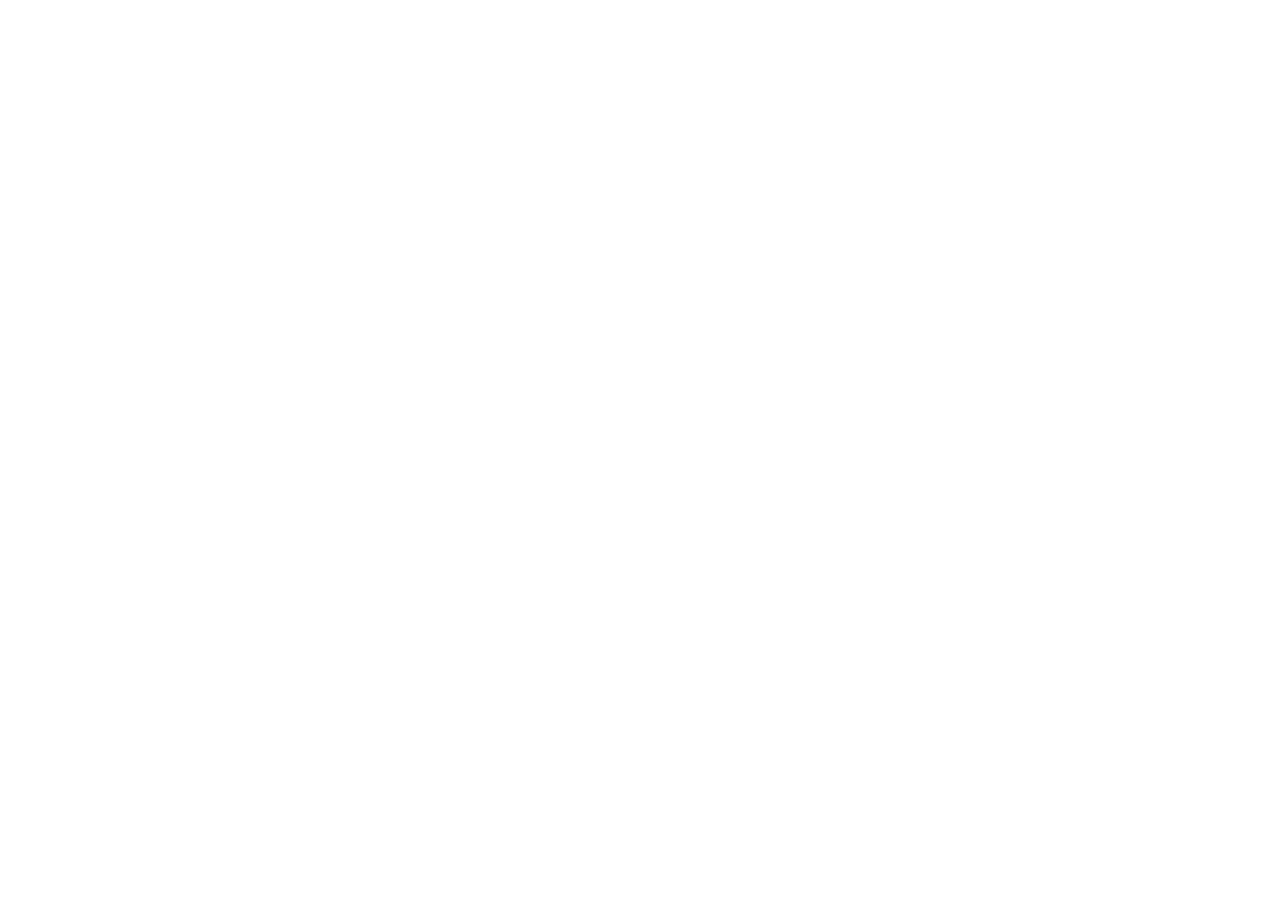
==== budget.html @ e86b0a97 "210-12" ====
<!DOCTYPE html>
<html lang="en">
<head>
    <meta charset="UTF-8">
    <meta http-equiv="X-UA-Compatible" content="IE=edge">
    <meta name="viewport" content="width=device-width, initial-scale=1.0">
    <title>Budget Manager - Independency</title>
</head>
<body>
    
</body>
</html>
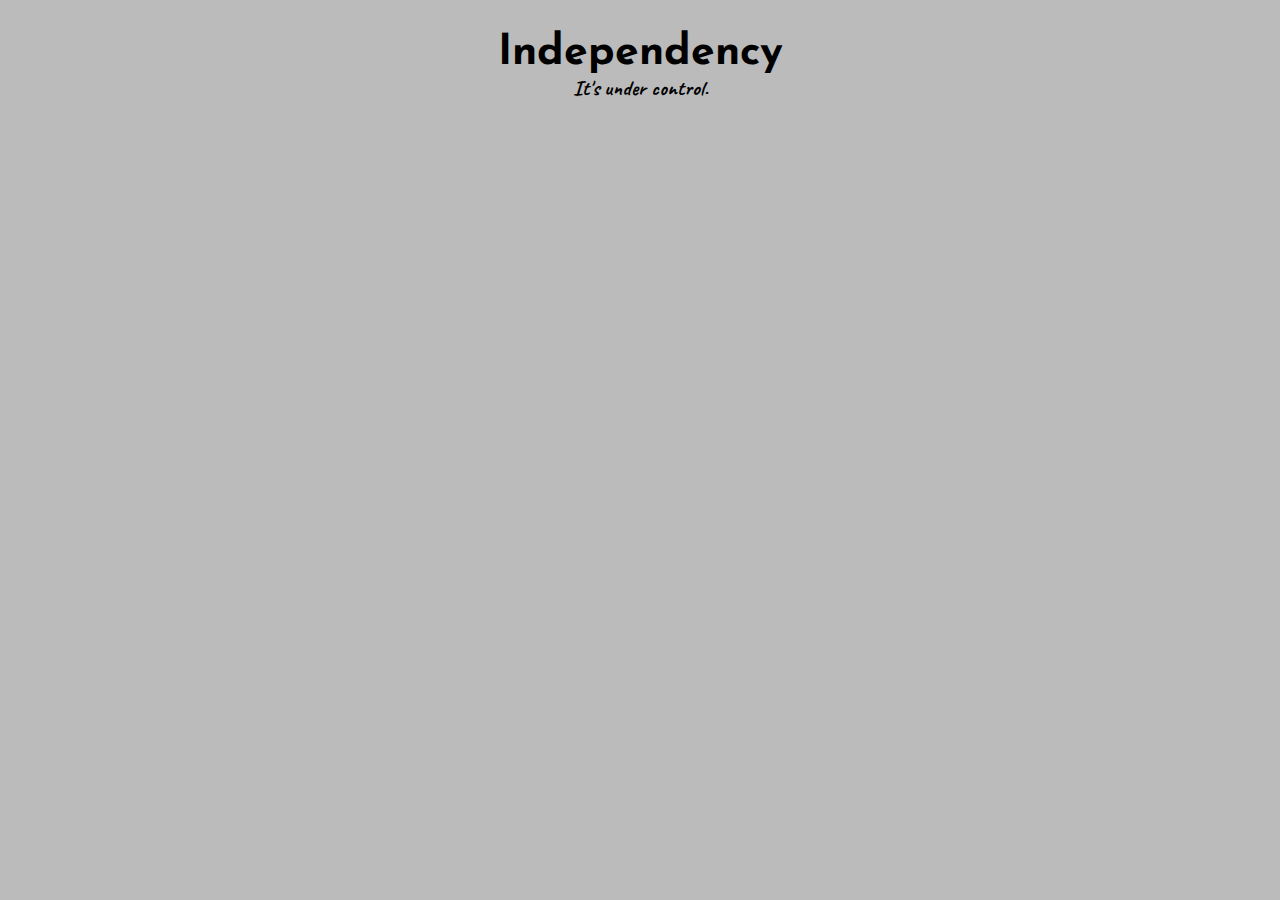
==== commit a932bef0: "reload.js" ====
--- a/budget.html
+++ b/budget.html
@@ -5,8 +5,15 @@
     <meta http-equiv="X-UA-Compatible" content="IE=edge">
     <meta name="viewport" content="width=device-width, initial-scale=1.0">
     <title>Budget Manager - Independency</title>
+    <link rel="stylesheet" href="style.css">
+    <script src="reload.js"></script>
 </head>
-<body>
-    
+<body class="content">
+    <div class="body" style="align-items: unset;">
+        <header class="logo">
+            <h1 class="title">Independency</h1>
+            <h3 class="tagline">It's under control.</h3>
+          </header>
+    </div>
 </body>
 </html>--- a/style.css
+++ b/style.css
@@ -0,0 +1,70 @@
+@import url('https://fonts.googleapis.com/css2?family=Caveat&family=Josefin+Sans:ital@0;1&family=Source+Sans+Pro:ital@0;1&display=swap');
+:root {
+    --ksu-purple: #7851a9;
+}
+html, body, .content, #main {
+    width:100%;
+    height:100%;
+    background:#bbb;
+    font-family: "Source Sans Pro", sans-serif;
+    margin:0;
+    position: relative;
+    font-size: 16px;
+}
+a {
+  text-decoration: none;
+  color: var(--ksu-purple);
+}
+.content {
+  display: flex;
+  flex-direction: column;
+}
+.body {
+  display: flex;
+  align-items: center;
+  justify-content: center;
+  flex: 1 0 auto;
+}
+.homelink {
+  display: block;
+  padding: 4px;
+  margin: 4px;
+  font-size: 18px;
+}
+.homelink:hover {
+  transform: scale(1.2) translateX(16px);
+}
+.homelink:before {
+  content: "•";
+  font-size: 24px;
+  margin-right: 8px;
+}
+h1, h3 {
+  margin-left: auto;
+  margin-right: auto;
+  width: fit-content;
+}
+.title {
+  font-family: "Josefin Sans", sans-serif;
+}
+.tagline {
+  font-family: "Caveat";
+  font-size: 16pt;
+}
+h1 {
+  font-size: 32pt;
+}
+.logo {
+  margin: 32px 0;
+}
+.logo > * {
+  margin: 0 auto;
+}
+.greeting {
+  margin-left: auto;
+  margin-right: auto;
+  width: fit-content;
+  display: block;
+}
+
+/** budget-specific **/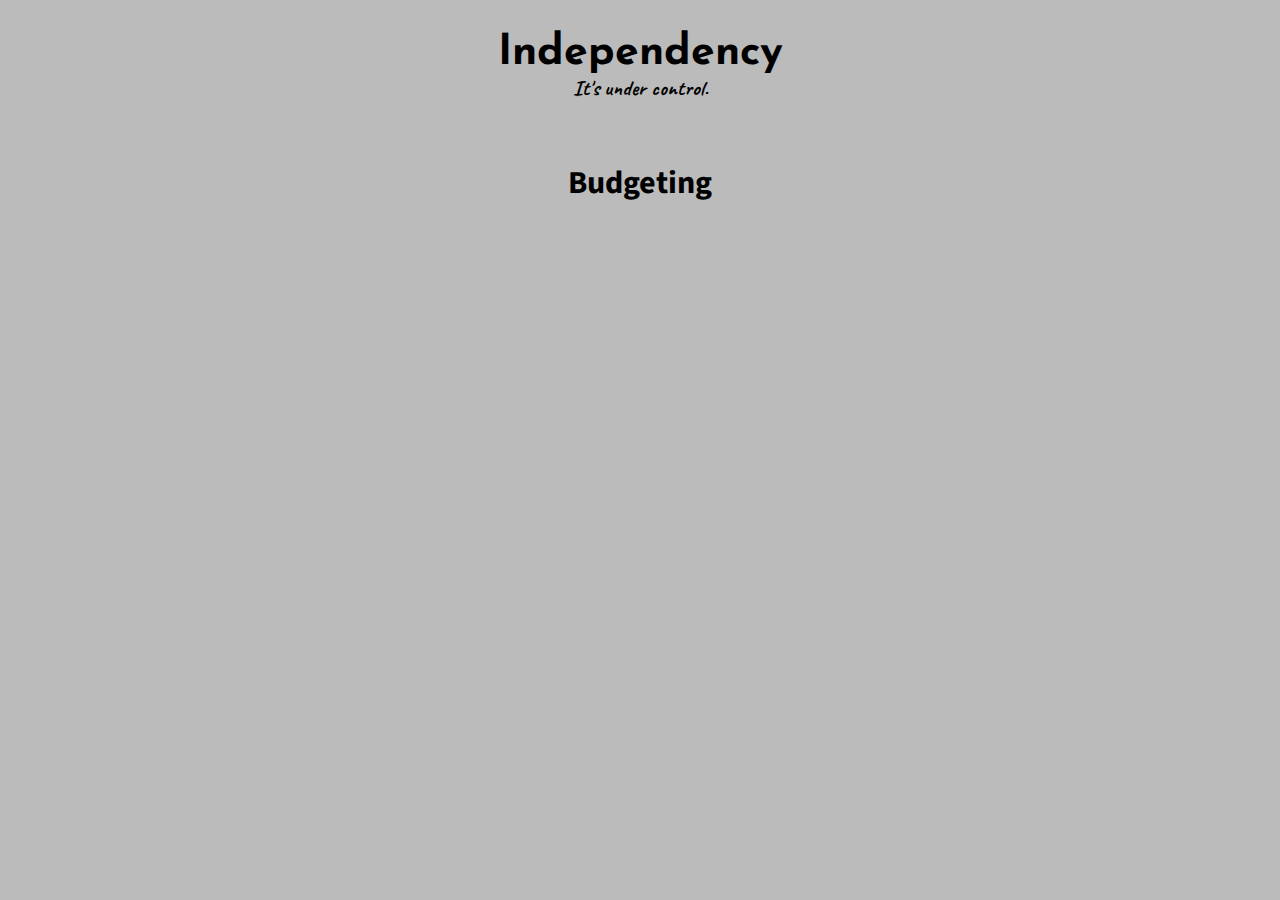
==== commit 7c665f91: "fefs" ====
--- a/budget.html
+++ b/budget.html
@@ -1,19 +1,20 @@
 <!DOCTYPE html>
 <html lang="en">
 <head>
-    <meta charset="UTF-8">
-    <meta http-equiv="X-UA-Compatible" content="IE=edge">
-    <meta name="viewport" content="width=device-width, initial-scale=1.0">
-    <title>Budget Manager - Independency</title>
-    <link rel="stylesheet" href="style.css">
-    <script src="reload.js"></script>
+  <meta charset="UTF-8">
+  <meta http-equiv="X-UA-Compatible" content="IE=edge">
+  <meta name="viewport" content="width=device-width, initial-scale=1.0">
+  <title>Budget Manager - Independency</title>
+  <link rel="stylesheet" href="style.css">
+  <script src="reload.js"></script>
 </head>
 <body class="content">
-    <div class="body" style="align-items: unset;">
-        <header class="logo">
-            <h1 class="title">Independency</h1>
-            <h3 class="tagline">It's under control.</h3>
-          </header>
-    </div>
+  <div class="body" style="justify-content: unset;">
+    <header class="logo">
+      <h1 class="title">Independency</h1>
+      <h3 class="tagline">It's under control.</h3>
+    </header>
+    <h2>Budgeting</h2>
+  </div>
 </body>
 </html>--- a/style.css
+++ b/style.css
@@ -24,6 +24,7 @@
   align-items: center;
   justify-content: center;
   flex: 1 0 auto;
+  flex-direction: column;
 }
 .homelink {
   display: block;
@@ -56,6 +57,7 @@
 }
 .logo {
   margin: 32px 0;
+  display: block;
 }
 .logo > * {
   margin: 0 auto;
@@ -66,5 +68,8 @@
   width: fit-content;
   display: block;
 }
+h2 {
+  font-size: 32px;
+}
 
 /** budget-specific **/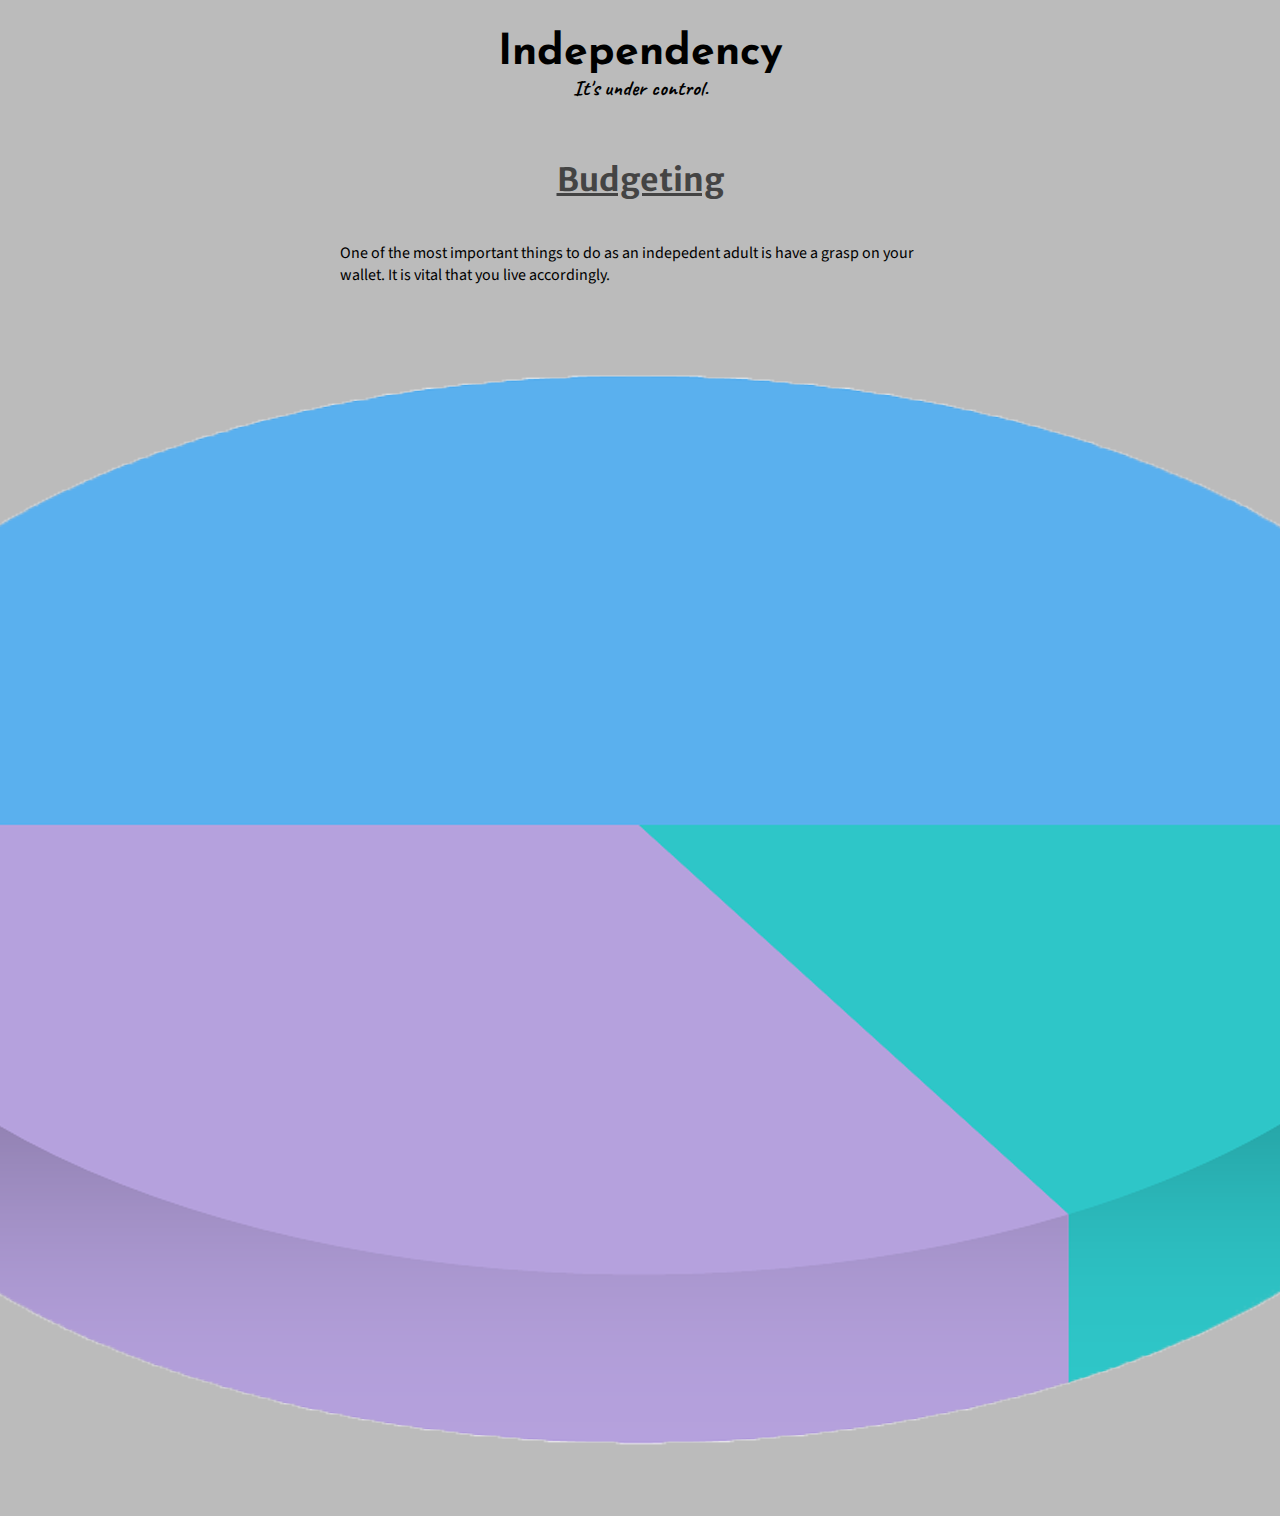
==== commit 8547b695: "311-12" ====
--- a/budget.html
+++ b/budget.html
@@ -15,6 +15,11 @@
       <h3 class="tagline">It's under control.</h3>
     </header>
     <h2>Budgeting</h2>
+    <p class="paragraph">
+      One of the most important things to do as an indepedent adult is have a grasp on your wallet. 
+      It is vital that you live accordingly.
+    </p>
+    <img src="3d-pie-chart.png" alt="A generic pie chart">
   </div>
 </body>
 </html>--- a/style.css
+++ b/style.css
@@ -1,4 +1,4 @@
-@import url('https://fonts.googleapis.com/css2?family=Caveat&family=Josefin+Sans:ital@0;1&family=Source+Sans+Pro:ital@0;1&display=swap');
+@import url('https://fonts.googleapis.com/css2?family=Caveat&family=Josefin+Sans:ital@0;1&family=Merriweather+Sans&family=Source+Sans+Pro:ital@0;1&display=swap');
 :root {
     --ksu-purple: #7851a9;
 }
@@ -70,6 +70,15 @@
 }
 h2 {
   font-size: 32px;
+  font-family: "Merriweather Sans", "Source Sans Pro", sans-serif;
+  color: #444;
+  text-decoration: underline;
+  padding: 0 4px;
+}
+.paragraph {
+  font-weight: 400;
+  width: 600px;
+  max-width: 60%;
 }
 
 /** budget-specific **/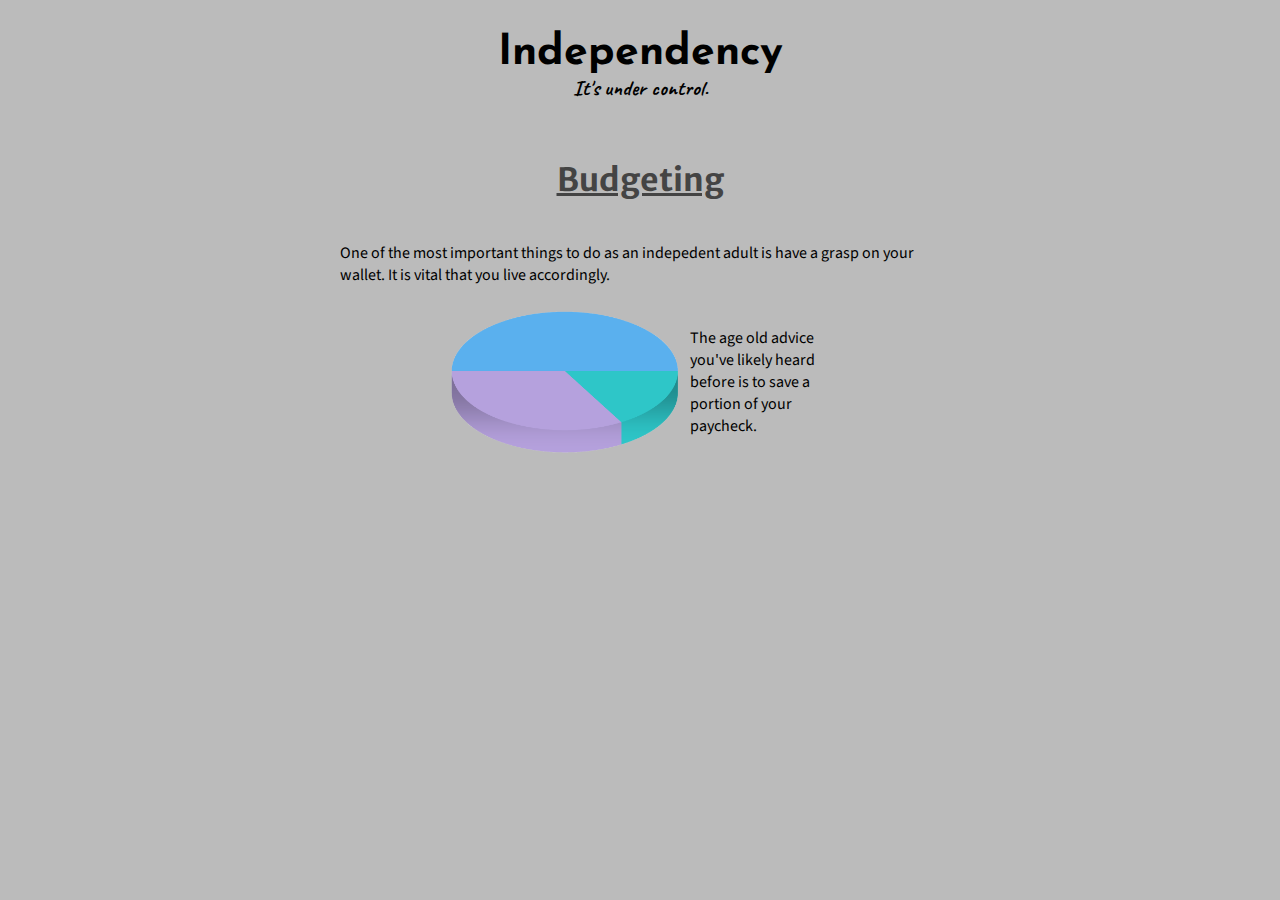
==== commit 10b3528d: "budgeting" ====
--- a/budget.html
+++ b/budget.html
@@ -19,7 +19,12 @@
       One of the most important things to do as an indepedent adult is have a grasp on your wallet. 
       It is vital that you live accordingly.
     </p>
-    <img src="3d-pie-chart.png" alt="A generic pie chart">
+    <div class="piebox">
+      <img src="3d-pie-chart.png" alt="A generic pie chart" class="pie">
+      <div class="piepbox">
+        <p class="paragraph"> The age old advice you've likely heard before is to save a portion of your paycheck.</p>
+      </div>
+    </div>
   </div>
 </body>
 </html>--- a/style.css
+++ b/style.css
@@ -75,10 +75,86 @@
   text-decoration: underline;
   padding: 0 4px;
 }
+
+
+/* budget-specific */
+
 .paragraph {
   font-weight: 400;
   width: 600px;
   max-width: 60%;
 }
+.pie {
+  width: 250px;
+  height: auto;
+  max-width: 80%;
+}
+.piebox {
+  width: 400px;
+  max-width: 80%;
+  display: flex;
+  align-items: center;
+}
+.piebox * {
+  display: inline-block;
+}
+.piepbox {
+  width: 150px;
+}
+.piepbox .paragraph {
+  max-width: 100%;
+}
 
-/** budget-specific **/+/* nutrition-specific */
+/* The side navigation menu */
+.sidenav {
+  height: 100%;
+  width: 0;
+  position: fixed;
+  z-index: 1;
+  top: 0;
+  left: 0;
+  background-color: #111;
+  overflow-x: hidden;
+  padding-top: 60px;
+  transition: 0.5s;
+}
+
+/* The navigation menu links */
+.sidenav a {
+  padding: 8px 8px 8px 32px;
+  text-decoration: none;
+  font-size: 25px;
+  color: #818181;
+  display: block;
+  transition: 0.3s;
+}
+
+.sidenav a:hover {
+  color: #f1f1f1;
+}
+
+.sidenav .closebtn {
+  position: absolute;
+  top: 0;
+  right: 25px;
+  font-size: 36px;
+  margin-left: 50px;
+}
+
+#main {
+  transition: margin-left .5s;
+  padding: 20px;
+}
+
+@media screen and (max-height: 450px) {
+  .sidenav {padding-top: 15px;}
+  .sidenav a {font-size: 18px;}
+}
+
+.menubtn {
+  width: 35px;
+  height: 5px;
+  background-color: #111;
+  margin: 6px 0 0 6px;
+}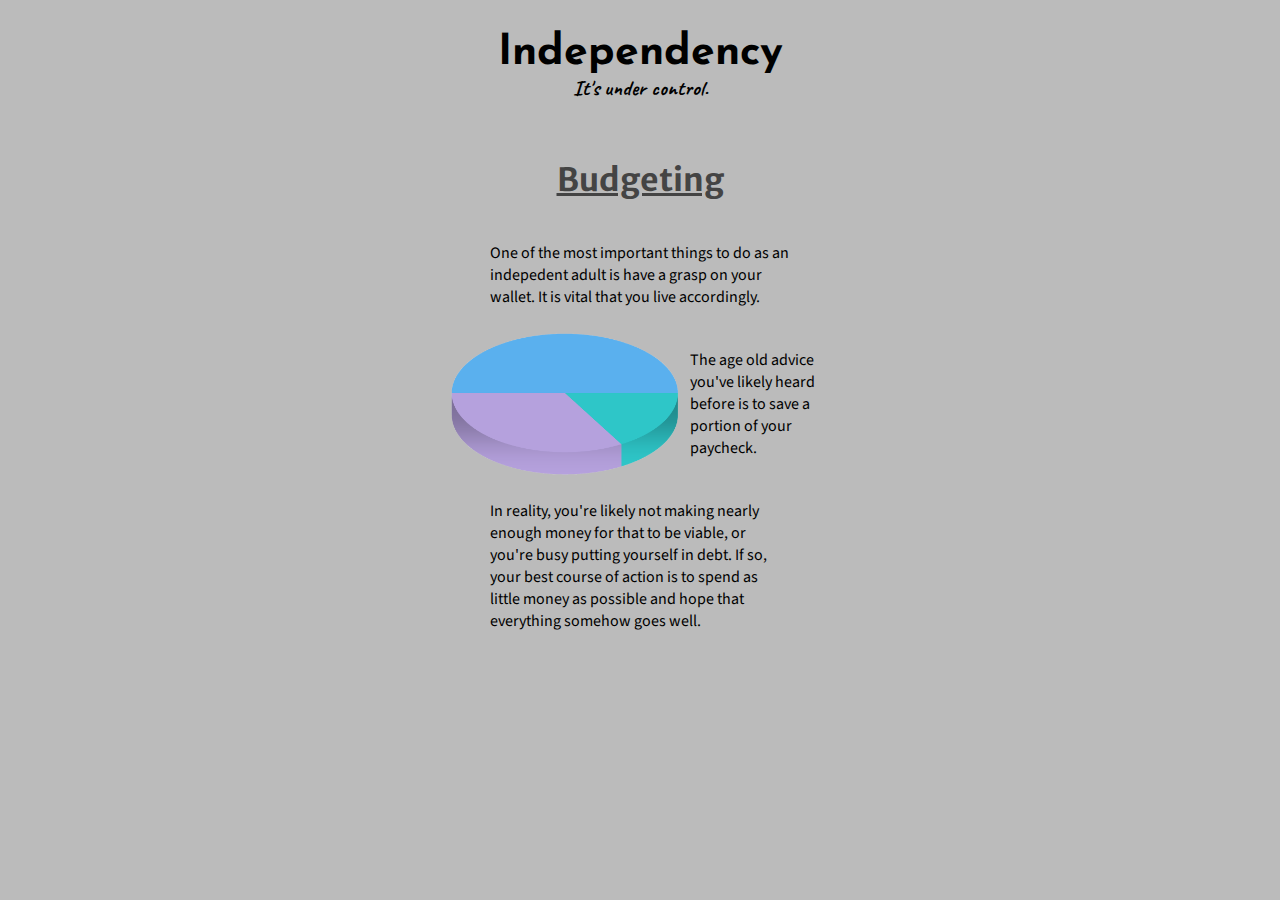
==== commit d898341c: "budget" ====
--- a/budget.html
+++ b/budget.html
@@ -25,6 +25,9 @@
         <p class="paragraph"> The age old advice you've likely heard before is to save a portion of your paycheck.</p>
       </div>
     </div>
+    <p class="paragraph">In reality, you're likely not making nearly enough money for that to be viable, or you're busy putting yourself in debt. 
+      If so, your best course of action is to spend as little money as possible and hope that everything somehow goes well.
+    </p>
   </div>
 </body>
 </html>--- a/style.css
+++ b/style.css
@@ -81,7 +81,7 @@
 
 .paragraph {
   font-weight: 400;
-  width: 600px;
+  width: 300px;
   max-width: 60%;
 }
 .pie {
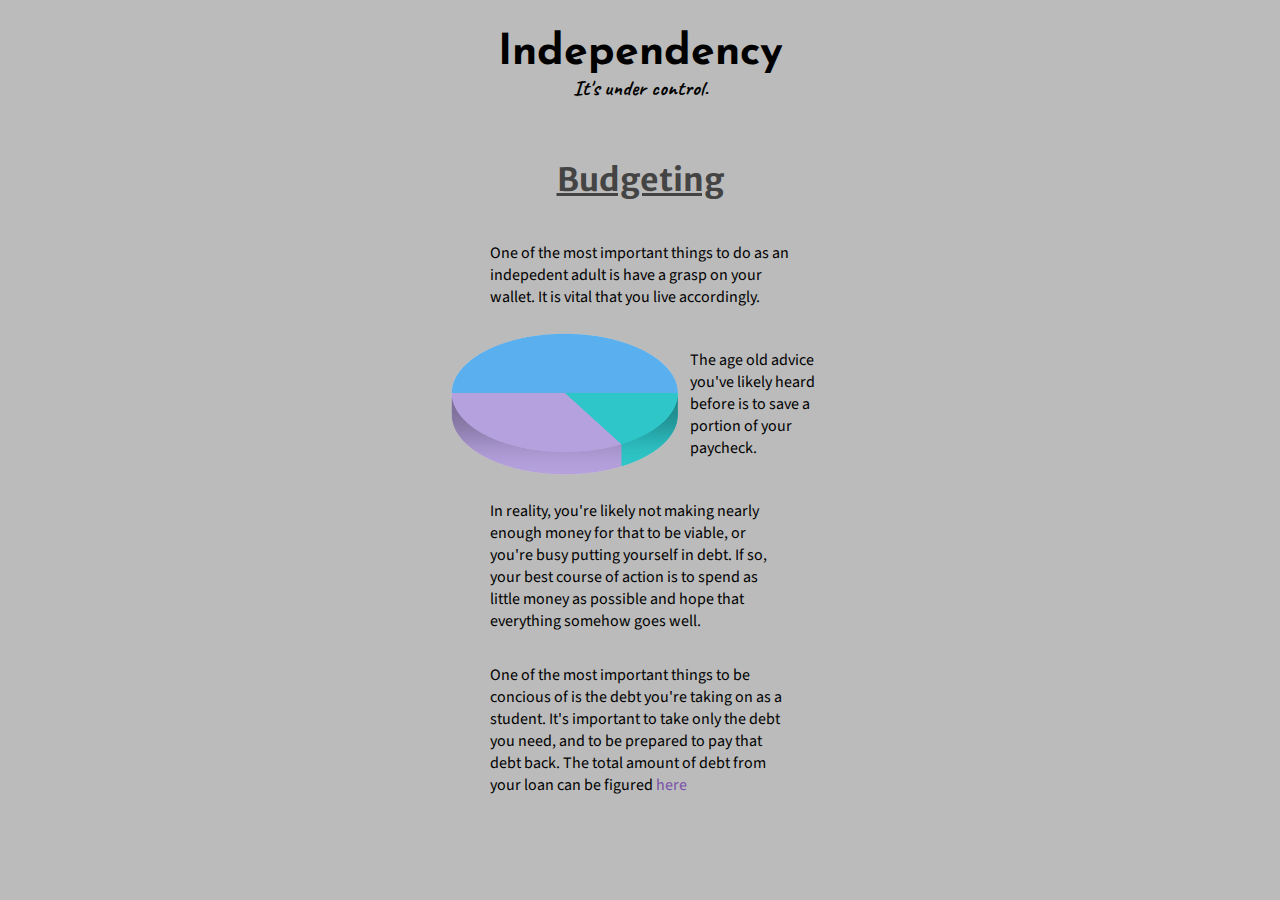
==== commit e59cb399: "new budget p" ====
--- a/budget.html
+++ b/budget.html
@@ -28,6 +28,10 @@
     <p class="paragraph">In reality, you're likely not making nearly enough money for that to be viable, or you're busy putting yourself in debt. 
       If so, your best course of action is to spend as little money as possible and hope that everything somehow goes well.
     </p>
+    <p class="paragraph">One of the most important things to be concious of is the debt you're taking on as a student. 
+      It's important to take only the debt you need, and to be prepared to pay that debt back. 
+    The total amount of debt from your loan can be figured <a href="https://www.bankrate.com/loans/student-loans/student-loan-calculator/" target="_blank">here</a></p>
+
   </div>
 </body>
 </html>